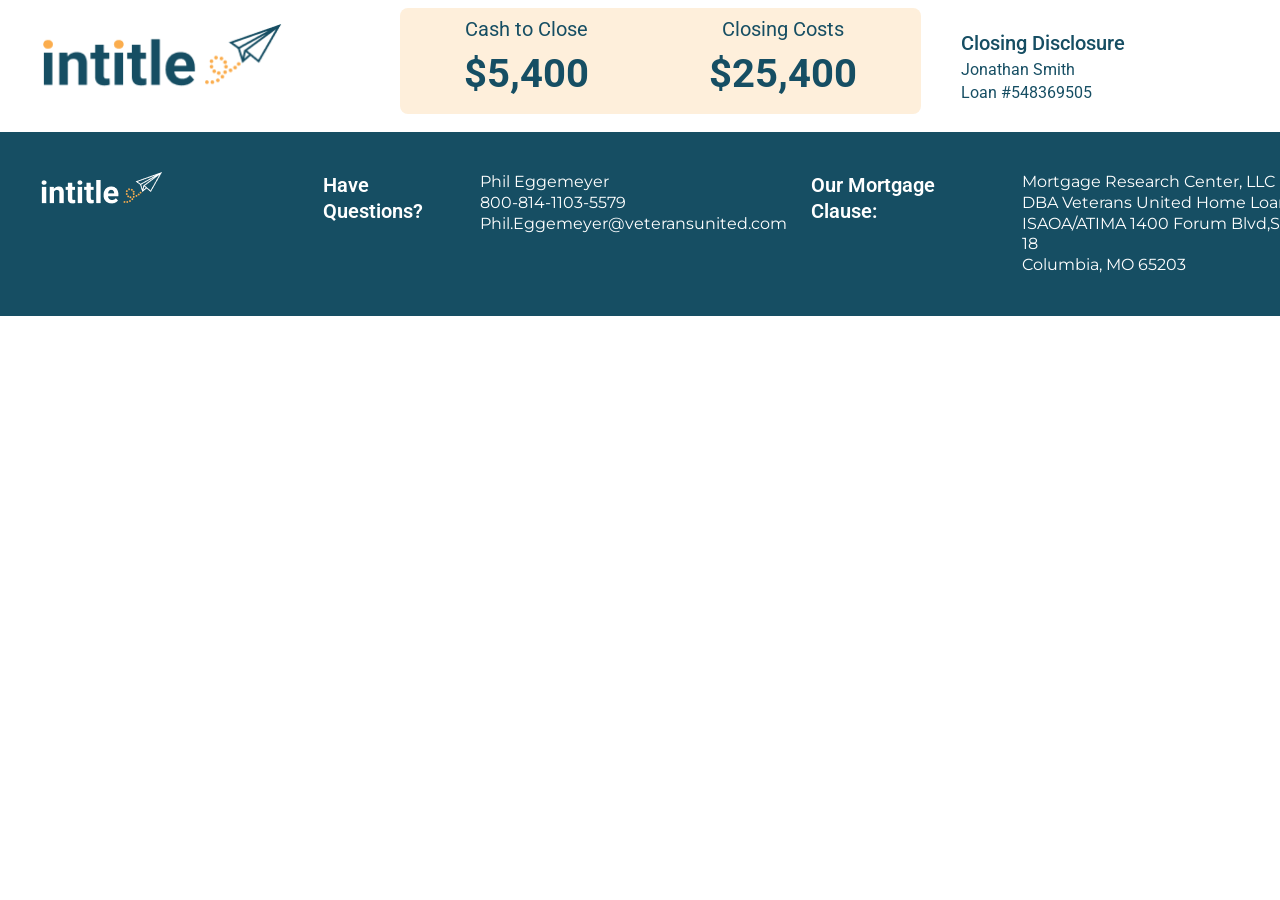
==== automated-upload.html @ b8a1553e "updates 3-19" ====
<!DOCTYPE html>
<html lang="en">

<head>
    <meta charset="UTF-8">
    <meta name="viewport" content="width=device-width, initial-scale=1.0">
    <title>VU Intitle</title>
    <link rel="stylesheet" href="content/css/automated.css">
    <link rel="stylesheet" href="content/css/styles.css">
    <link rel="stylesheet" href="content/css/utilities.css">
    <link rel="preconnect" href="https://fonts.googleapis.com">
    <link rel="preconnect" href="https://fonts.gstatic.com" crossorigin>
    <link
        href="https://fonts.googleapis.com/css2?family=Montserrat:ital,wght@0,100..900;1,100..900&family=Roboto:ital,wght@0,100..900;1,100..900&display=swap"
        rel="stylesheet">
</head>

<body>

    <header class="c-header">
        <div class="header-logo">
            <div>
                <a href="/index.html">
                    <img class="header-logo-img" src="content/images/Intitle Logo.png" width="242" height="80"
                        alt="Intitle Logo" />
                </a>
            </div>
        </div>
        <div class="header_costs-topper">

            <div class="cost-topper-col">
                <div class="header_costs-topper-label">Cash to Close</div>
                <div class="header_costs-topper-val">$5,400</div>
            </div>

            <div class="cost-topper-col">
                <div class="header_costs-topper-label">Closing Costs</div>
                <div class="header_costs-topper-val">$25,400</div>
            </div>




        </div>
        <div class="header_loan-info">
            <span class="header_loan-info-title">Closing Disclosure
            </span>
            <span class="header_loan-info-data">Jonathan Smith
            </span>
            <span class="header_loan-info-data">
                Loan #548369505
            </span>


        </div>


    </header>

    <main>
        
    </main>

    <footer class="footer">
        <div class="footer_logo">
            <div>
                <img class="img" src="content/images/Intitle Logo-footer.png" />
            </div>
        </div>
        <div class="c-footer-info">
            <div class="c-footer-info_wrapper">
                <div class="c-footer-info-title">Have Questions?</div>
                <div class="c-footer-info-text">
                    <span>Phil Eggemeyer</span>
                    <span>800-814-1103-5579</span>
                    <span>Phil.Eggemeyer@veteransunited.com</span>
                </div>
            </div>
            <div class="c-footer-info_wrapper">
                <div class="c-footer-info-title">Our Mortgage Clause:</div>
                <div class="c-footer-info-text">
                    <span>Mortgage Research Center, LLC</span>
                    <span>DBA Veterans United Home Loans</span>
                    <span>ISAOA/ATIMA 1400 Forum Blvd,Suite 18</span>
                    <span>Columbia, MO 65203</span>
                </div>

            </div>
        </div>
        </div>
    </footer>

</body>

</html>
---- content/css/styles.css ----
:root {
  --Base: #164E63; /* new depth brand color */
  --Warmth: #D97706; /*  */
  --White: #fff; /* */
  --Orange: #FBAD4D; /*  */
  --Cream: #FEEFDB; /*  */
  --Gray: #94A3B8; /*  */
  --Tan: #FEEFDB; /*  */
  --Text-Default: #1E1E1E; /*  */
  
}

* {
  font-family: Montserrat, Roboto, sans-serif;
  padding: 0;
  margin: 0;
  margin-top: 0;
}

ul {
  list-style: none;
}

a {
  all: unset;
}




h1 {
  color: var(--Base);
  font-family: montserrat;
  line-height: 130%;
  font-size: 32px;
  font-weight: 700;
}

h2 {
  color: var(--Base);
  font-family: montserrat;
  line-height: 130%;
  font-size: 28px;
  font-weight: 700;
}

p {
    /* Adds spacing between paragraphs so they don't bunch up */
    margin-top: 0;
    font-size: 1rem;
    font-family: roboto;
    font-weight: 400;
    /* Limits the width of text blocks for better readability */
    max-width: 70ch;

    

    /* Improves word spacing and kerning */
    text-rendering: optimizeLegibility;
}

.header-logo {
    display: flex;
width: 320px;
padding: 16px 32px 16px 40px;
flex-direction: column;
align-items: flex-start;
gap: 8px;
flex-shrink: 0;
align-self: stretch;
}

.c-header {
    display: flex;
width: 100%;
padding: 8px 0px;
flex-direction: row;
align-items: flex-start;
gap: 8px;
flex-shrink: 0;
align-self: stretch;
background-color: var(--White);
}

.header-logo{
  display: flex;
width: 320px;
padding: 16px 32px 16px 40px;
flex-direction: column;
align-items: flex-start;
gap: 8px;
flex-shrink: 0;
align-self: stretch;
}

.header_costs-topper {
display: flex;
height: 90px;
padding: 8px 64px;
justify-content: center;
align-items: center;
gap: 120px;
flex: 1 0 0;
border-radius: 8px;
background-color: var(--Tan);
}

.header_loan-info {display: flex;
width: 320px;
padding: 16px 0 16px 32px;
flex-direction: column;
justify-content: center;
align-items: flex-start;
gap: 4px;
flex-shrink: 0;
align-self: stretch;}

.header_loan-info-title {
  color: var(--Base);
font-family: Roboto;
font-size: 1.25rem;
font-style: normal;
font-weight: 500;
line-height: 130%;}

.header_loan-info-data {
  color: var(--Base);

/* Body Base */
font-family: Roboto;
font-size: 1rem;
font-style: normal;
font-weight: 400;
line-height: 120%; /* 19.2px */;

/* Body Base */
font-family: Roboto;
font-size: 1rem;
font-style: normal;
font-weight: 400;
line-height: 120%; /* 19.2px */;}

/** header css */

.header_costs-topper-label {
  color: var(--Base);
text-align: center;
font-family: Roboto;
font-size: 1.25rem;
font-style: normal;
font-weight: 400;
line-height: 130%; /* 26px */
}

.cost-topper-col {
  display: flex;
  flex-direction: column;
  align-items: center;
  gap: .5rem;
  align-self: stretch;
}

.header_costs-topper-val{
  color: var(--Base);
  text-align: center;
  font-family: Roboto;
  font-size: 2.5rem;
  font-style: normal;
  font-weight: 700;
  line-height: 120%; 
}


  /** footer css */
.footer {
  display: flex;
width: 100%;
padding: 40px;
align-items: flex-start;
gap: 160px;
flex: 1 0 0;
background: var(--Base);
margin-top: auto;
}

.c-footer-info {
  display: flex;
align-items: flex-start;
gap: 24px;
color: var(--White);
}

.c-footer-info_wrapper {
  display: flex;
align-items: flex-start;
gap: 24px;
}

.c-footer-info-title{
color: var(--White);

/* Subheading */
font-family: Roboto;
font-size: 1.25rem;
font-style: normal;
font-weight: 600;
line-height: 130%; /* 26px */
}

.c-footer-info-text {
  display: flex;
flex-direction: column;
align-items: flex-start;
color: var(--White);
font-family: Roboto;
font-size: 1rem;
font-style: normal;
font-weight: 400;
line-height: 130%; /* 20.8px */
}


.button-main {
  display: flex;
padding: 8px 16px;
justify-content: center;
align-items: center;
gap: 8px;
flex: 1 0 0;
border-radius: 60px;
background: var(--Base);
width: 240px;
color: var(--Cream);
font-family: Montserrat;
font-size: 1rem;
font-style: normal;
font-weight: 600;
line-height: 120%;
}

.button-main:hover {
  
  cursor: pointer;
  color: var(--White);
  transform: translateX(1px)translateY(1px);
}
---- content/css/utilities.css ----
.is-hidden-s {
    display: none !important;
  }
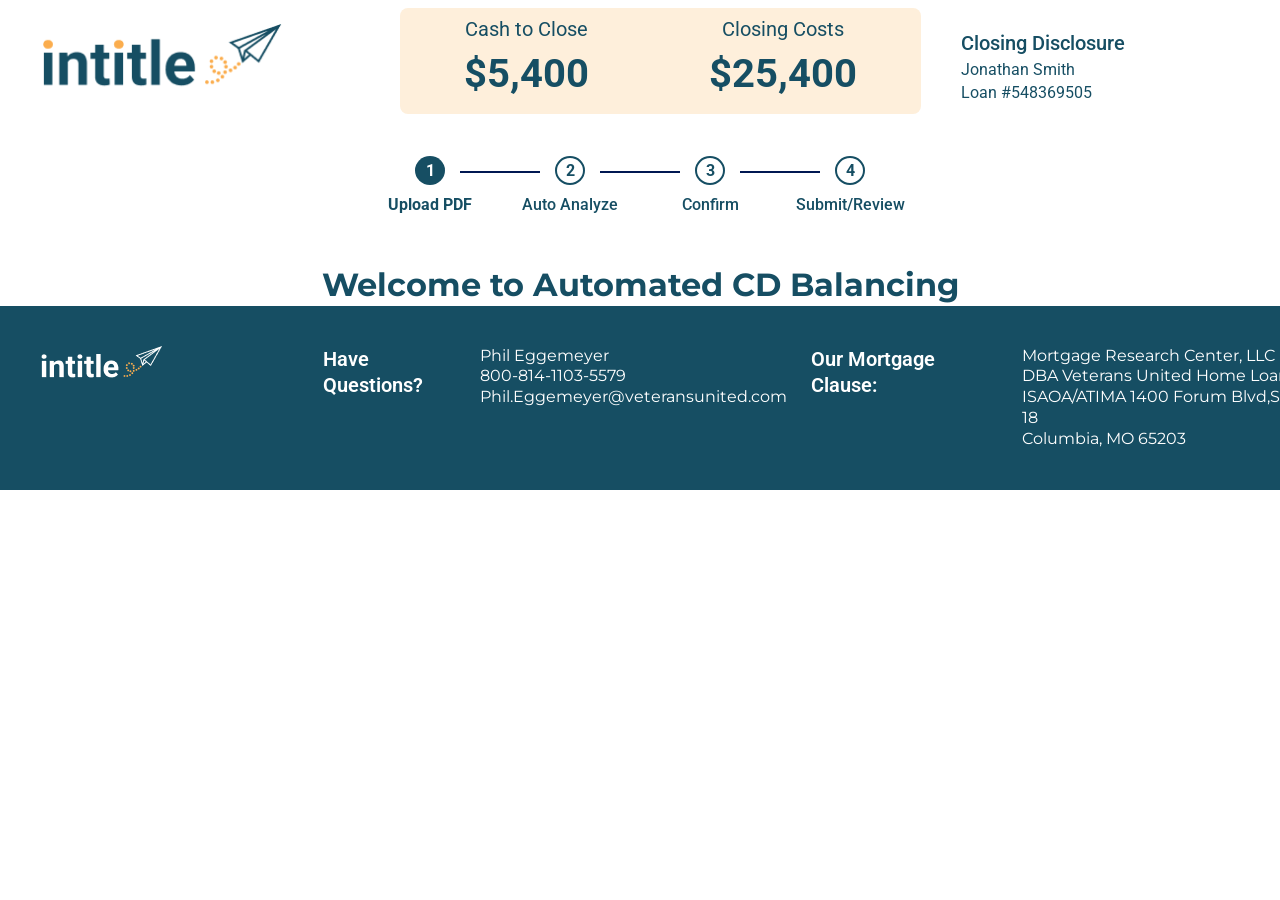
==== commit 3d23f3a7: "updates 3-19" ====
--- a/automated-upload.html
+++ b/automated-upload.html
@@ -57,8 +57,51 @@
 
     </header>
 
-    <main>
-        
+    <main class="flex-center">
+        <section class="Upload-steps">
+            <ol class="c-automated-upload-steps">
+                <li class="c-automated-upload-step">
+                    <div class="c-automated-upload-step-number-active">1</div>
+                    <div class="c-automated-upload-step-description-active">Upload PDF</div>
+                </li>
+                <li>
+                    <div class="line">
+                            <img src="content/images/Step Trail.svg" alt="ornament" />
+                    </div>
+                    
+                </li>
+                <li class="c-automated-upload-step">
+                    <div class="c-automated-upload-step-number">2</div>
+                    <div class="c-automated-upload-step-description">Auto Analyze</div>
+                </li>
+                <li>
+                    <div class="line">
+                            <img src="content/images/Step Trail.svg" alt="ornament" />
+                    </div>
+                    
+                </li>
+                <li class="c-automated-upload-step">
+                    <div class="c-automated-upload-step-number">3</div>
+                    <div class="c-automated-upload-step-description">Confirm</div>
+                </li>
+                <li>
+                    <div class="line">
+                            <img src="content/images/Step Trail.svg" alt="ornament" />
+                    </div>
+                    
+                </li>
+                 <li class="c-automated-upload-step">
+                    <div class="c-automated-upload-step-number">4</div>
+                    <div class="c-automated-upload-step-description">Submit/Review</div>
+                </li>
+            </ol>  
+        </section>
+        <section>
+            <h1 class="text-align-center">Welcome to Automated CD Balancing</h1>
+            <div class="c-download">
+
+            </div>
+        </section>
     </main>
 
     <footer class="footer">
--- a/content/css/automated.css
+++ b/content/css/automated.css
@@ -0,0 +1,112 @@
+ol {
+    list-style-type: none; /* Removes the default numbers */
+    padding-left: 0;      /* Removes the default left padding/indentation */
+    margin: 0;            /* Removes default top/bottom margins */
+}
+
+.Upload-steps {
+    width: 100%;
+}
+.c-automated-upload-steps{
+    display: flex;
+padding: 24px 0 8px 0;
+justify-content: center;
+align-items: flex-start;
+align-self: stretch;
+width: 100%;
+height: 100px;
+}
+
+.c-automated-upload-step{
+    display: flex;
+    width: 120px;
+    height: 58px;
+    flex-direction: column;
+    justify-content: center;
+    align-items: center;
+    gap: 10px;
+    
+}
+
+
+.c-automated-upload-step-number-active{
+    display: flex; /* Turn the container into a flex container */
+  justify-content: center; /* Center content horizontally along the main axis */
+  align-items: center; /* Center content vertically along the cross axis */
+  width: 30px; /* Set equal width and height to form a square */
+  height: 30px;
+  background-color: var(--Base); /* Example background color */
+  color: white; /* Text color */
+  border-radius: 50%; /* Makes the square a circle */
+  
+  color: var(--Intitle-White, #FFF);
+    text-align: center;
+    font-family: Roboto;
+    font-size: 1rem;
+    font-style: normal;
+    font-weight: 700;
+    line-height: normal;
+}
+
+.c-automated-upload-step-number{
+    box-sizing: border-box;
+    display: flex; 
+  justify-content: center; 
+  align-items: center;
+  width: 30px; 
+  height: 30px;
+  background-color: var(--White); 
+  color: var(--Base);
+  border: 2px solid var(--Base);
+  border-radius: 50%; /* Makes the square a circle */
+  font-size: 1rem; /* Adjust font size as needed */
+    text-align: center;
+    font-family: Roboto;
+   
+    
+    font-weight: 700;
+line-height: normal;
+}
+
+.line {
+    margin-left: -30px;
+    margin-right: -30px;
+}   
+
+.c-automated-upload-step-description-active{
+    color: var(--Base);
+text-align: center;
+
+/* Body Bold */
+font-family: Roboto;
+font-size: 16px;
+font-style: normal;
+font-weight: 700;
+line-height: 120%; /* 19.2px */}
+
+.c-automated-upload-step-description{
+    color: var(--Base);
+text-align: center;
+
+/* Body Bold */
+font-family: Roboto;
+font-size: 16px;
+font-style: normal;
+font-weight: 500;
+line-height: 120%; /* 19.2px */}
+
+
+c.download {
+   display: flex;
+padding: 32px 24px;
+flex-direction: column;
+align-items: center;
+gap: 24px;
+align-self: stretch; 
+display: flex;
+padding: 32px 24px;
+flex-direction: column;
+align-items: center;
+gap: 24px;
+align-self: stretch;
+}
--- a/content/css/styles.css
+++ b/content/css/styles.css
@@ -243,4 +243,14 @@
   cursor: pointer;
   color: var(--White);
   transform: translateX(1px)translateY(1px);
+}
+
+.text-align-center {
+  text-align: center;
+}
+
+.flex-center {
+ display: flex;
+ flex-direction: column;
+align-items: center;
 }
